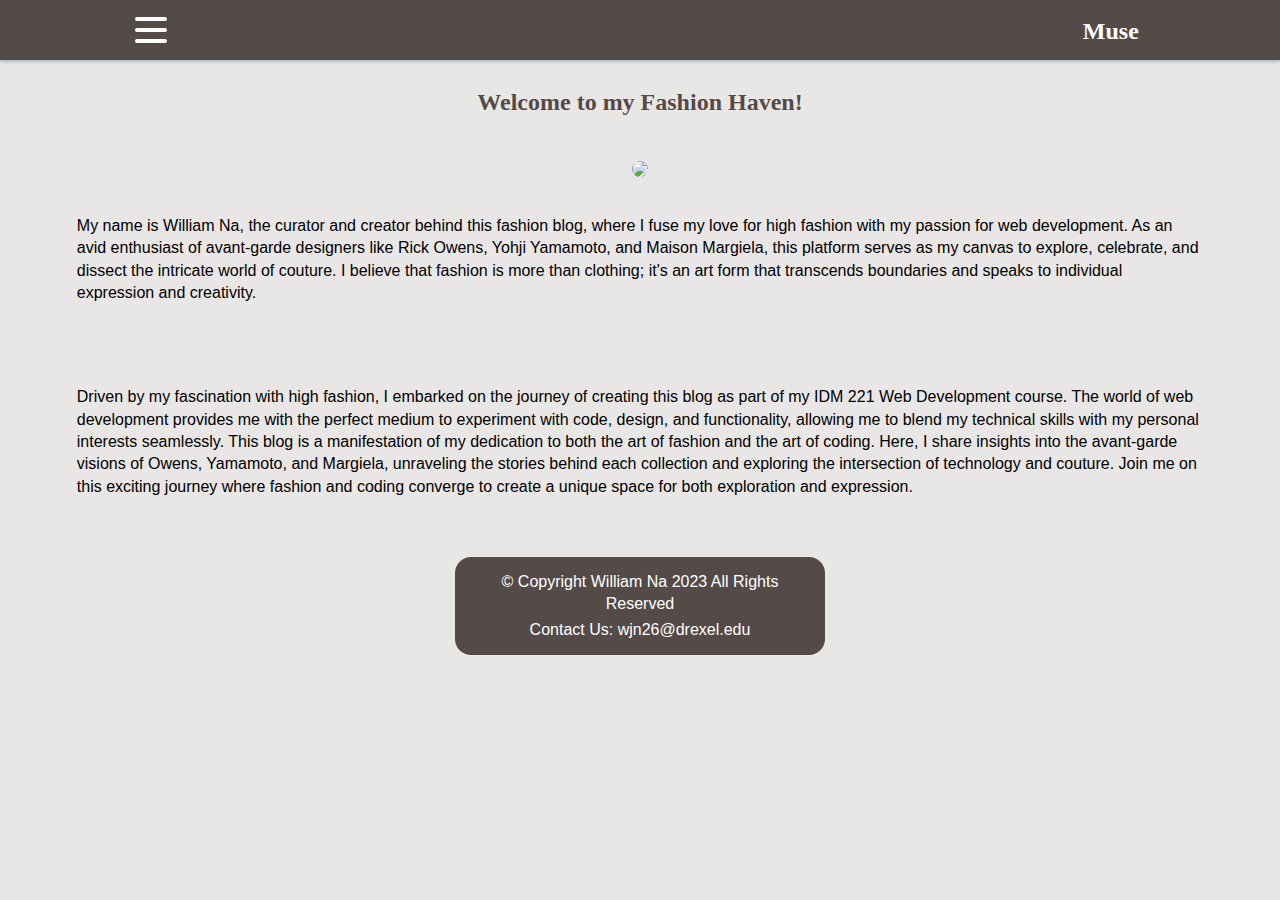
==== about.html @ a91d1cd6 "final draft upload" ====
<!DOCTYPE html>
<html lang="en">
<head>
    <meta charset="UTF-8">
    <meta name="viewport" content="width=device-width, initial-scale=1.0">
    <link href="styles/stylesheet1.css" rel="stylesheet">
    <title>About</title>
</head>
<body>
    <header>
        <nav>
            <div class="navbar">
                <div class="container nav-container">
                  <input class="checkbox" type="checkbox" name="" id="" />
                  <div class="hamburger-lines">
                    <span class="line line1"></span>
                    <span class="line line2"></span>
                    <span class="line line3"></span>
                </div>  
    
                <div class="logo">
                    <a href="index.html" class="nav_branding">Muse</a>
                    
                </div>
    
                <div class="menu-items">
                    <li><a href="maison-margiela.html">Maison Margiela</a></li>
                    <li><a href="yohji-yamamoto.html">Yohji Yamamoto</a></li>
                    <li><a href="rick-owens.html">Rick Owens</a></li>
                    <li><a href="about.html">About</a></li>
                </div>
    
              </div>
            </div>
    
        </nav>
       
    </header>

</head>
<body>
<h2>Welcome to my Fashion Haven! </h2>
<img src="../idm221-wjn26/images/additional-images/about.png">
<p>My name is William Na, the curator and creator behind this fashion blog, where I fuse my love for high fashion with my passion for web development. As an avid enthusiast of avant-garde designers like Rick Owens, Yohji Yamamoto, and Maison Margiela, this platform serves as my canvas to explore, celebrate, and dissect the intricate world of couture. I believe that fashion is more than clothing; it's an art form that transcends boundaries and speaks to individual expression and creativity.</p>

<p>Driven by my fascination with high fashion, I embarked on the journey of creating this blog as part of my IDM 221 Web Development course. The world of web development provides me with the perfect medium to experiment with code, design, and functionality, allowing me to blend my technical skills with my personal interests seamlessly. This blog is a manifestation of my dedication to both the art of fashion and the art of coding. Here, I share insights into the avant-garde visions of Owens, Yamamoto, and Margiela, unraveling the stories behind each collection and exploring the intersection of technology and couture. Join me on this exciting journey where fashion and coding converge to create a unique space for both exploration and expression.</p>
</body>

<footer>

    <p class="footer_p1">&copy; Copyright William Na 2023 All Rights Reserved</p>
    <p class="footer_p2">Contact Us: wjn26@drexel.edu</p>

</footer>

</html>
</html>
---- styles/stylesheet1.css ----
* {
  /* border: 1px solid red; */
  padding: 0;
  margin: 0;
  box-sizing: border-box;
}


@font-face {
    font-family: 'Hedvig_Letters_Sans';
    src: url('../fonts/HedvigLettersSans-Regular.ttf') format('ttf');
    font-weight: normal;
    font-style: normal;
  }
  
  @font-face {
    font-family: 'Hedvig_Letters_Sans';
    src: url('../fonts/HedvigLettersSans-Regular.ttf') format('ttf');
    font-weight: bold;
    font-style: normal;
  }
  
  @font-face {
    font-family: 'Hedvig_Letters_Serif';
    src: url('../fonts/HedvigLettersSerif-Regular-VariableFont_opsz.ttf') format('ttf');
    font-weight: lighter;
    font-style: normal;
  }
  
  @font-face {
    font-family: 'Hedvig_Letters_Serif';
    src: url('../fonts/HedvigLettersSerif-Regular-VariableFont_opsz.ttf') format('ttf');
    font-weight: normal;
    font-style: normal;
  }
  
  @font-face {
    font-family: 'Hedvig_Letters_Serif';
    src: url('../fonts/HedvigLettersSerif-Regular-VariableFont_opsz.ttf') format('ttf');
    font-weight: normal;
    font-style: italic;
  }
  /* @font-face {
    font-family: 'LexendDeca-VariableFont_wght';
    src: url('../fonts/LexendDeca-VariableFont_wght.ttf') format('ttf');
    font-weight: normal;
    font-style: normal;
  } */


  @import url('https://fonts.googleapis.com/css2?family=Lexend+Deca:wght@200&display=swap');



  body {
    background-color: rgb(233, 231, 229);
    font-family: 'roboto', Times, serif;
    margin: 0;
    padding: 0;
    display: flex;
    flex-direction: column;
    align-items: center;
    justify-content: center;
}
 /* GENERAL */

/* Header styles */
header {
    background-color: #121212;
    color: #D4DCDA;
    /* padding: 1em; */
    width: 100%;
}

.nav_branding{
  font-family: "Roboto";
 color: #ffffff;
}



h2 {
 font-family: 'Hedvig_Letters_Sans';
  margin: 1%;
  padding: 1rem;
  color: #544A47;
}

h3 {
  font-family: 'Hedvig_Letters_Sans';
    color: #B3ADA0;
}

/* Navigation styles */
header {
    width: 100%;
}

nav {
    background-color: #544A47;
    color: #D4DCDA;
    /* padding: 1em; */
}

ul {
    display: inline;
}



nav a {
    color: #D4DCDA;
}

/* Main content styles */
/* main {
    background-color: #DDDCD6;
    color: #121212;
    padding: 20px;
} */
.main_content{
  margin-top: 2rem;

}

/* Footer styles */

footer {
  background-color:#544A47;
  font-family: "roboto";
  font-size: 16px;
  line-height: 1.4;
  text-align: center;
  justify-content: space-between;
  margin: 1rem;
  border-radius: 1rem;
  padding: 10px;
  }

  .footer_p1, .footer_p2{
    color: #ffffff;
    font-size:16px;
    font-weight: normal;
    font-family: 'Lexend Deca', sans-serif;
    margin: 1%;
    padding: 0;
    line-height: 1.4;

  }

img{
  margin-top: 1rem;
  display: block;
  margin-left: auto;
  margin-right: auto;
  max-width: 90%;
  border-radius: 0.5rem;

}

.img_box{
 background-color: #dac6ad;
 margin: 1.2rem 1rem 0rem 1rem;
 padding: 0.5rem;
 border-radius: 1rem;
}

h3{
  font-family: 'Hedvig_Letters_Sans';
  margin: 1%;
  padding: 0.5rem 3%;
  color: #3f3937;
  font-size: 18px;
  text-align: center;
}


p {

  font-size:16px;
  font-weight: normal;
  font-family: 'Lexend Deca', sans-serif;
  margin: 2.5%;
  padding: 0.4rem 3.5% 0.7rem 3.5%;
  line-height: 1.4;
}
/* .center {
    display: block;
    margin-left: auto;
    margin-right: auto;
    width: 100%;
  } */

  @import url("https://fonts.googleapis.com/css2?family=Poppins:ital,wght@0,100;0,200;0,300;0,400;0,500;0,600;0,700;0,800;0,900;1,100;1,200;1,300;1,400;1,500;1,600;1,700;1,800;1,900&display=swap");

  
  .container {
    max-width: 1050px;
    width: 100%;
    margin: auto;
  }
  
  .navbar {
    width: 100%;
    box-shadow: 0 1px 4px rgb(146, 161, 176);
  }
  
  .nav-container {
    display: flex;
    justify-content: space-between;
    align-items: center;
    height: 62px;
  }
  
  .navbar .menu-items {
    display: flex;
  }
  
  .navbar .nav-container li {
    list-style: none;

  }
 
  
  .navbar .nav-container a {
    text-decoration: none;
    font-weight: 700;
    padding: 0.7rem;
    font-size: 1.5rem;
   
  }

  li{
    color: #000;
  }
  
  .navbar .nav-container a:hover{
      font-weight: bolder;
  }
  
  .nav-container {
    display: block;
    position: relative;
    height: 60px;
  }


  .nav-container .checkbox {
    position: absolute;
    display: block;
    height: 32px;
    width: 32px;
    top: 20px;
    left: 20px;
    z-index: 5;
    opacity: 0;
    cursor: pointer;
  }
  

  .nav-container .hamburger-lines {
    display: block;
    height: 26px;
    width: 32px;
    position: absolute;
    top: 17px;
    left: 20px;
    z-index: 2;
    display: flex;
    flex-direction: column;
    justify-content: space-between;
  }
  
  .nav-container .hamburger-lines .line {
    display: block;
    height: 4px;
    width: 100%;
    border-radius: 10px;
    background: #ffffff;
  }
  
  .nav-container .hamburger-lines .line1 {
    transform-origin: 0% 0%;
    transition: transform 0.4s ease-in-out;
  }
  
  .nav-container .hamburger-lines .line2 {
    transition: transform 0.2s ease-in-out;
  }
  
  .nav-container .hamburger-lines .line3 {
    transform-origin: 0% 100%;
    transition: transform 0.4s ease-in-out;
  }

  .menu-items{
    padding-top: 80px;
    padding-bottom: 20px;
      /* height: 100vh; */
    max-height:100vh;
    margin-top: 0;
    background-color: #535353; 
    border-radius:0 0 2rem 2rem;
  }

  .navbar .menu-items {
    transform: translateX(-150%); 
    box-shadow: rgb(255, 255, 255);
    width: auto;
    display: flex;
    flex-direction: column;
    margin-left: -40px;
    padding-left: 20px;
    transition: transform 0.5s ease-in-out;
    text-align: center;
  }
  
  .navbar .menu-items li {
    margin-bottom: 1.2rem;
    font-size: 1.5rem;
    font-weight: 500;
  }

  a{
    color: #ffffff;
  }
  
  .logo {
    margin-top: 0.8rem;
    position: absolute;
    top: 5px;
    right: 15px;
  }
  
  .nav-container input[type="checkbox"]:checked ~ .menu-items {
    transform: translateX(0);
  }
  
  .nav-container input[type="checkbox"]:checked ~ .hamburger-lines .line1 {
    transform: rotate(45deg);
  }
  
  .nav-container input[type="checkbox"]:checked ~ .hamburger-lines .line2 {
    transform: scaleY(0);
  }
  
  .nav-container input[type="checkbox"]:checked ~ .hamburger-lines .line3 {
    transform: rotate(-45deg);
  }
  
  .nav-container input[type="checkbox"]:checked ~ .logo{
    display: none;
  }
  

/* Maison-Margiela */
.img_box_2{
  background-color: #c4c3b1;
  margin: 1.2rem 1.3rem 0rem 1rem;
  padding: 0.2rem;
  border-radius: 1rem;
  box-shadow: 5px 5px; 
}


button {
  overflow: visible;
  border: 0;
  padding: 0;
  margin: 1.8rem;
}
.btn.striped-shadow span {
  display: block;
  position: relative;
  z-index: 2;
  border: 5px solid;
}

.btn.striped-shadow.dark span {
  border-color: #393939;
  background: #9ab8ab;
  color: #393939;
}

.btn {
  font-family: 'Bungee Shade', sans-serif;
  height: 80px;
  line-height: 65px;
  display: inline-block;
  letter-spacing: 1px;
  position: relative;
  font-size: 1.35rem;
  transition: opacity .3s, z-index .3s step-end, -webkit-transform .3s;
  transition: opacity .3s, z-index .3s step-end, transform .3s;
  transition: opacity .3s,
    z-index .3s step-end,
    transform .3s,
    -webkit-transform .3s;
  z-index: 1;
  background-color: transparent;
  cursor: pointer;
}

.btn {
  width: 250px;
  height: 48px;
  line-height: 38px;
}


button.btn.striped-shadow.dark:after, button.btn.striped-shadow.dark:before {
  background-image: linear-gradient(
    135deg,
    transparent 0,
    transparent 5px,
    #393939 5px,
    #393939 10px,
    transparent 10px
  );
}

button.btn.striped-shadow:hover:before {
  max-height: calc(100% - 10px);
}

button.btn.striped-shadow:after {
  width: calc(100% - 4px);
  height: 8px;
  left: -10px;
  bottom: -9px;
  background-size: 15px 8px;
  background-repeat: repeat-x;
}
button.btn.striped-shadow:after, button.btn.striped-shadow:before {
  content: '';
  display: block;
  position: absolute;
  z-index: 1;
  transition: max-height .3s, width .3s, -webkit-transform .3s;
  transition: transform .3s, max-height .3s, width .3s;
  transition: transform .3s, max-height .3s, width .3s, -webkit-transform .3s;
}

.btn.striped-shadow:hover {
  -webkit-transform: translate(-12px, 12px);
  -ms-transform: translate(-12px, 12px);
  transform: translate(-12px, 12px);
  z-index: 3;
}

button.btn.striped-shadow:hover:after, button.btn.striped-shadow:hover:before {
  -webkit-transform: translate(12px, -12px);
  -ms-transform: translate(12px, -12px);
  transform: translate(12px, -12px);
}
button.btn.striped-shadow:before {
  width: 8px;
  max-height: calc(100% - 5px);
  height: 100%;
  left: -12px;
  bottom: -5px;
  background-size: 8px 15px;
  background-repeat: repeat-y;
  background-position: 0 100%;
}

.btn_a{
  text-decoration: none;
  color: #383331;
}

/* Maison-Margiela F/W 18 */
.img_box_m18a{
  background-color: #A49393;
  margin: 1.2rem 1.3rem 0rem 1rem;
  padding: 0.2rem;
  border-radius: 1rem;
  box-shadow: 5px 5px; 
}
.img_box_m18b{
  background-color:#EED6D3;
  margin: 1.2rem 1.3rem 0rem 1rem;
  padding: 0.2rem;
  border-radius: 1rem;
  box-shadow: 5px 5px; 
}
.img_box_m18c{
  background-color:#E8B4B8;
  margin: 1.2rem 1.3rem 1rem 1rem;
  padding: 0.2rem;
  border-radius: 1rem;
  box-shadow: 5px 5px; 
  
}

/* Maison-Margiela SS 92*/
.img_box_m92a{
  background-color: #877785;
  margin: 1.2rem 1.3rem 0rem 1rem;
  padding: 0.2rem;
  border-radius: 1rem;
  box-shadow: 5px 5px; 
}
.img_box_m92b{
  background-color:#F0D1BF;
  margin: 1.2rem 1.3rem 0rem 1rem;
  padding: 0.2rem;
  border-radius: 1rem;
  box-shadow: 5px 5px; 
}
.img_box_m92c{
  background-color:#C59894;
  margin: 1.2rem 1.3rem 1rem 1rem;
  padding: 0.2rem;
  border-radius: 1rem;
  box-shadow: 5px 5px; 
  
}



/* Maison-Margiela SS 90*/
.img_box_m90a{
  background-color: #DAE7DD;
  margin: 1.2rem 1.3rem 0rem 1rem;
  padding: 0.2rem;
  border-radius: 1rem;
  box-shadow: 5px 5px; 
}
.img_box_m90b{
  background-color:#DBC39A;
  margin: 1.2rem 1.3rem 0rem 1rem;
  padding: 0.2rem;
  border-radius: 1rem;
  box-shadow: 5px 5px; 
}
.img_box_m90c{
  background-color:#F7C9B6;
  margin: 1.2rem 1.3rem 1rem 1rem;
  padding: 0.2rem;
  border-radius: 1rem;
  box-shadow: 5px 5px; 
  
}



/* Yohji-Yamamoto F/W 91 */
.img_box_y91a{
  background-color: #DAE7DD;
  margin: 1.2rem 1.3rem 0rem 1rem;
  padding: 0.2rem;
  border-radius: 1rem;
  box-shadow: rgba(0, 0, 0, 0.4) 0px 5px, rgba(0, 0, 0, 0.3) 0px 10px, rgba(0, 0, 0, 0.2) 0px 15px, rgba(0, 0, 0, 0.1) 0px 20px, rgba(0, 0, 0, 0.05) 0px 25px;
}

/* box shawdow code from w3school, edited to fit */

.img_box_y91b{
  background-color:#DBC39A;
  margin: 1.2rem 1.3rem 0rem 1rem;
  padding: 0.2rem;
  border-radius: 1rem;
  box-shadow: rgba(0, 0, 0, 0.4) 0px 5px, rgba(0, 0, 0, 0.3) 0px 10px, rgba(0, 0, 0, 0.2) 0px 15px, rgba(0, 0, 0, 0.1) 0px 20px, rgba(0, 0, 0, 0.05) 0px 25px;
}

.img_box_y91c{
  background-color:#F7C9B6;
  margin: 1.2rem 1.3rem 1rem 1rem;
  padding: 0.2rem;
  border-radius: 1rem;
  box-shadow: rgba(0, 0, 0, 0.4) 0px 5px, rgba(0, 0, 0, 0.3) 0px 10px, rgba(0, 0, 0, 0.2) 0px 15px, rgba(0, 0, 0, 0.1) 0px 20px, rgba(0, 0, 0, 0.05) 0px 25px;  
}



/* Yohji-Yamamoto S/S 97 */
.img_box_y97a{
  background-color: #DAE7DD;
  margin: 1.2rem 1.3rem 0rem 1rem;
  padding: 0.2rem;
  border-radius: 1rem;
  box-shadow: rgba(0, 0, 0, 0.4) 0px 5px, rgba(0, 0, 0, 0.3) 0px 10px, rgba(0, 0, 0, 0.2) 0px 15px, rgba(0, 0, 0, 0.1) 0px 20px, rgba(0, 0, 0, 0.05) 0px 25px;  
}

.img_box_y97b{
  background-color:#DBC39A;
  margin: 1.2rem 1.3rem 0rem 1rem;
  padding: 0.2rem;
  border-radius: 1rem;
  box-shadow: rgba(0, 0, 0, 0.4) 0px 5px, rgba(0, 0, 0, 0.3) 0px 10px, rgba(0, 0, 0, 0.2) 0px 15px, rgba(0, 0, 0, 0.1) 0px 20px, rgba(0, 0, 0, 0.05) 0px 25px;  
}

.img_box_y97c{
  background-color:#F7C9B6;
  margin: 1.2rem 1.3rem 1rem 1rem;
  padding: 0.2rem;
  border-radius: 1rem;
  box-shadow: rgba(0, 0, 0, 0.4) 0px 5px, rgba(0, 0, 0, 0.3) 0px 10px, rgba(0, 0, 0, 0.2) 0px 15px, rgba(0, 0, 0, 0.1) 0px 20px, rgba(0, 0, 0, 0.05) 0px 25px;  
}



/* Yohji-Yamamoto S/S 24 */
.img_box_y24a{
  background-color: #DAE7DD;
  margin: 1.2rem 1.3rem 0rem 1rem;
  padding: 0.2rem;
  border-radius: 1rem;
  box-shadow: rgba(0, 0, 0, 0.4) 0px 5px, rgba(0, 0, 0, 0.3) 0px 10px, rgba(0, 0, 0, 0.2) 0px 15px, rgba(0, 0, 0, 0.1) 0px 20px, rgba(0, 0, 0, 0.05) 0px 25px;  
}

.img_box_y24b{
  background-color:#DBC39A;
  margin: 1.2rem 1.3rem 0rem 1rem;
  padding: 0.2rem;
  border-radius: 1rem;
  box-shadow: rgba(0, 0, 0, 0.4) 0px 5px, rgba(0, 0, 0, 0.3) 0px 10px, rgba(0, 0, 0, 0.2) 0px 15px, rgba(0, 0, 0, 0.1) 0px 20px, rgba(0, 0, 0, 0.05) 0px 25px;  
}

.img_box_y24c{
  background-color:#F7C9B6;
  margin: 1.2rem 1.3rem 1rem 1rem;
  padding: 0.2rem;
  border-radius: 1rem;
  box-shadow: rgba(0, 0, 0, 0.4) 0px 5px, rgba(0, 0, 0, 0.3) 0px 10px, rgba(0, 0, 0, 0.2) 0px 15px, rgba(0, 0, 0, 0.1) 0px 20px, rgba(0, 0, 0, 0.05) 0px 25px;  
}



/* Rick-Owens F/W 12 */
.img_box_r12a{
  background-color: #DAE7DD;
  margin: 1.2rem 1.3rem 0rem 1rem;
  padding: 0.2rem;
  border-radius: 1rem;
  box-shadow: 0 15px 20px rgba(0,0,0,0.60), 0 10px 16px rgba(0,0,0,0.14);
}

/* box shawdow code from htmlcssfreebies, edited to fit /
/ button from codepen, edited to fit */


.img_box_r12b{
  background-color:#DBC39A;
  margin: 1.2rem 1.3rem 0rem 1rem;
  padding: 0.2rem;
  border-radius: 1rem;
  box-shadow: 0 15px 20px rgba(0,0,0,0.60), 0 10px 16px rgba(0,0,0,0.14);
}
.img_box_r12c{
  background-color:#F7C9B6;
  margin: 1.2rem 1.3rem 1rem 1rem;
  padding: 0.2rem;
  border-radius: 1rem;
  box-shadow: 0 15px 20px rgba(0,0,0,0.60), 0 10px 16px rgba(0,0,0,0.14);
}



/* Rick-Owens F/W 15 */
.img_box_r15a{
  background-color: #DAE7DD;
  margin: 1.2rem 1.3rem 0rem 1rem;
  padding: 0.2rem;
  border-radius: 1rem;
  box-shadow: 0 15px 20px rgba(0,0,0,0.60), 0 10px 16px rgba(0,0,0,0.14);
}

.img_box_r15b{
  background-color:#DBC39A;
  margin: 1.2rem 1.3rem 0rem 1rem;
  padding: 0.2rem;
  border-radius: 1rem;
  box-shadow: 0 15px 20px rgba(0,0,0,0.60), 0 10px 16px rgba(0,0,0,0.14);
}

.img_box_r15c{
  background-color:#F7C9B6;
  margin: 1.2rem 1.3rem 1rem 1rem;
  padding: 0.2rem;
  border-radius: 1rem;
  box-shadow: 0 15px 20px rgba(0,0,0,0.60), 0 10px 16px rgba(0,0,0,0.14);
}



/* Rick Owens S/S 16 */
.img_box_r16a{
  background-color: #DAE7DD;
  margin: 1.2rem 1.3rem 0rem 1rem;
  padding: 0.2rem;
  border-radius: 1rem;
  box-shadow: 5px 5px; 
}
.img_box_r16b{
  background-color:#DBC39A;
  margin: 1.2rem 1.3rem 0rem 1rem;
  padding: 0.2rem;
  border-radius: 1rem;
  box-shadow: 5px 5px; 
}
.img_box_r16c{
  background-color:#F7C9B6;
  margin: 1.2rem 1.3rem 1rem 1rem;
  padding: 0.2rem;
  border-radius: 1rem;
  box-shadow: 5px 5px; 
  
}
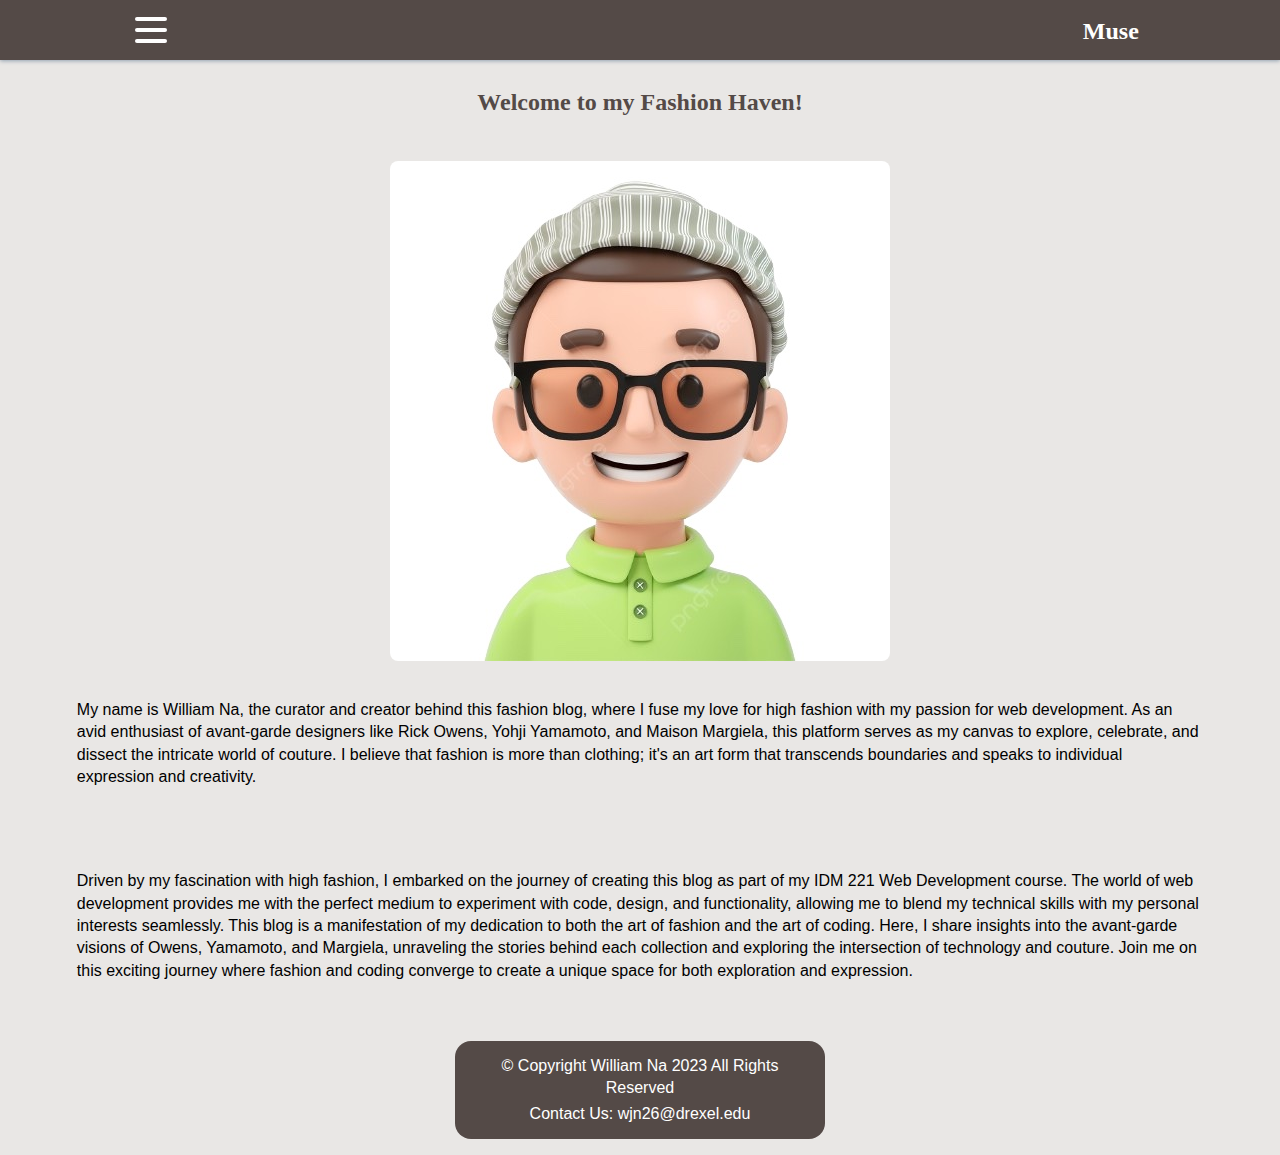
==== commit 025c9841: "test" ====
--- a/about.html
+++ b/about.html
@@ -40,7 +40,7 @@
 </head>
 <body>
 <h2>Welcome to my Fashion Haven! </h2>
-<img src="../idm221-wjn26/images/additional-images/about.png">
+<img src="./images/additional-images/about.jpeg">
 <p>My name is William Na, the curator and creator behind this fashion blog, where I fuse my love for high fashion with my passion for web development. As an avid enthusiast of avant-garde designers like Rick Owens, Yohji Yamamoto, and Maison Margiela, this platform serves as my canvas to explore, celebrate, and dissect the intricate world of couture. I believe that fashion is more than clothing; it's an art form that transcends boundaries and speaks to individual expression and creativity.</p>
 
 <p>Driven by my fascination with high fashion, I embarked on the journey of creating this blog as part of my IDM 221 Web Development course. The world of web development provides me with the perfect medium to experiment with code, design, and functionality, allowing me to blend my technical skills with my personal interests seamlessly. This blog is a manifestation of my dedication to both the art of fashion and the art of coding. Here, I share insights into the avant-garde visions of Owens, Yamamoto, and Margiela, unraveling the stories behind each collection and exploring the intersection of technology and couture. Join me on this exciting journey where fashion and coding converge to create a unique space for both exploration and expression.</p>
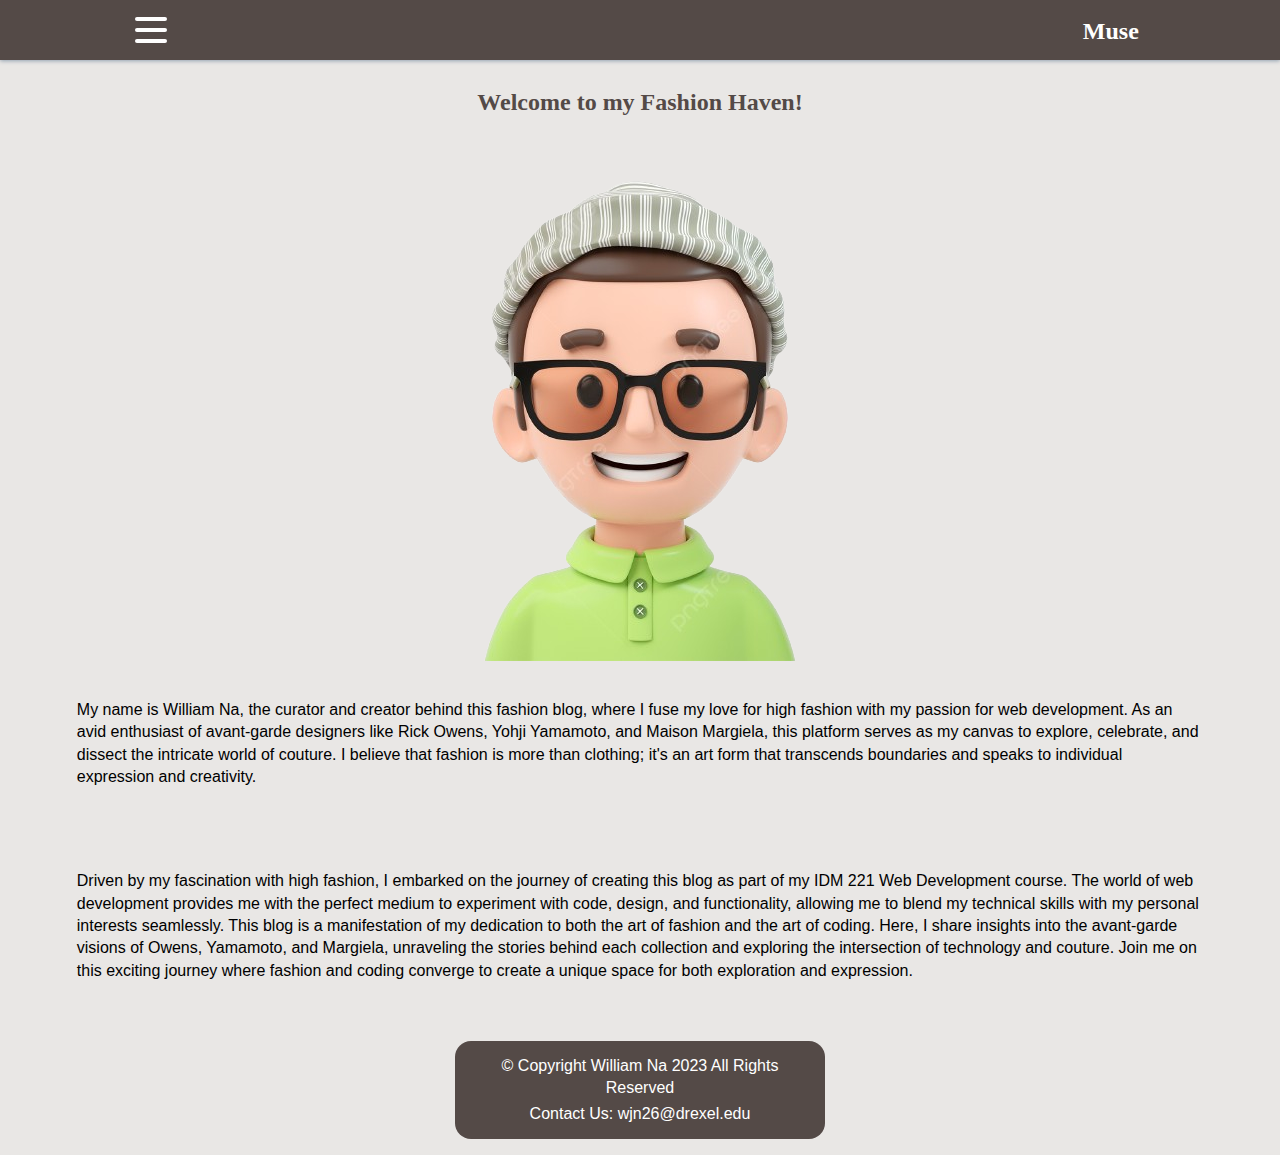
==== commit 08d9d2be: "about image fixed" ====
--- a/about.html
+++ b/about.html
@@ -40,7 +40,7 @@
 </head>
 <body>
 <h2>Welcome to my Fashion Haven! </h2>
-<img src="./images/additional-images/about.jpeg">
+<img src="./images/additional-images/about.png">
 <p>My name is William Na, the curator and creator behind this fashion blog, where I fuse my love for high fashion with my passion for web development. As an avid enthusiast of avant-garde designers like Rick Owens, Yohji Yamamoto, and Maison Margiela, this platform serves as my canvas to explore, celebrate, and dissect the intricate world of couture. I believe that fashion is more than clothing; it's an art form that transcends boundaries and speaks to individual expression and creativity.</p>
 
 <p>Driven by my fascination with high fashion, I embarked on the journey of creating this blog as part of my IDM 221 Web Development course. The world of web development provides me with the perfect medium to experiment with code, design, and functionality, allowing me to blend my technical skills with my personal interests seamlessly. This blog is a manifestation of my dedication to both the art of fashion and the art of coding. Here, I share insights into the avant-garde visions of Owens, Yamamoto, and Margiela, unraveling the stories behind each collection and exploring the intersection of technology and couture. Join me on this exciting journey where fashion and coding converge to create a unique space for both exploration and expression.</p>
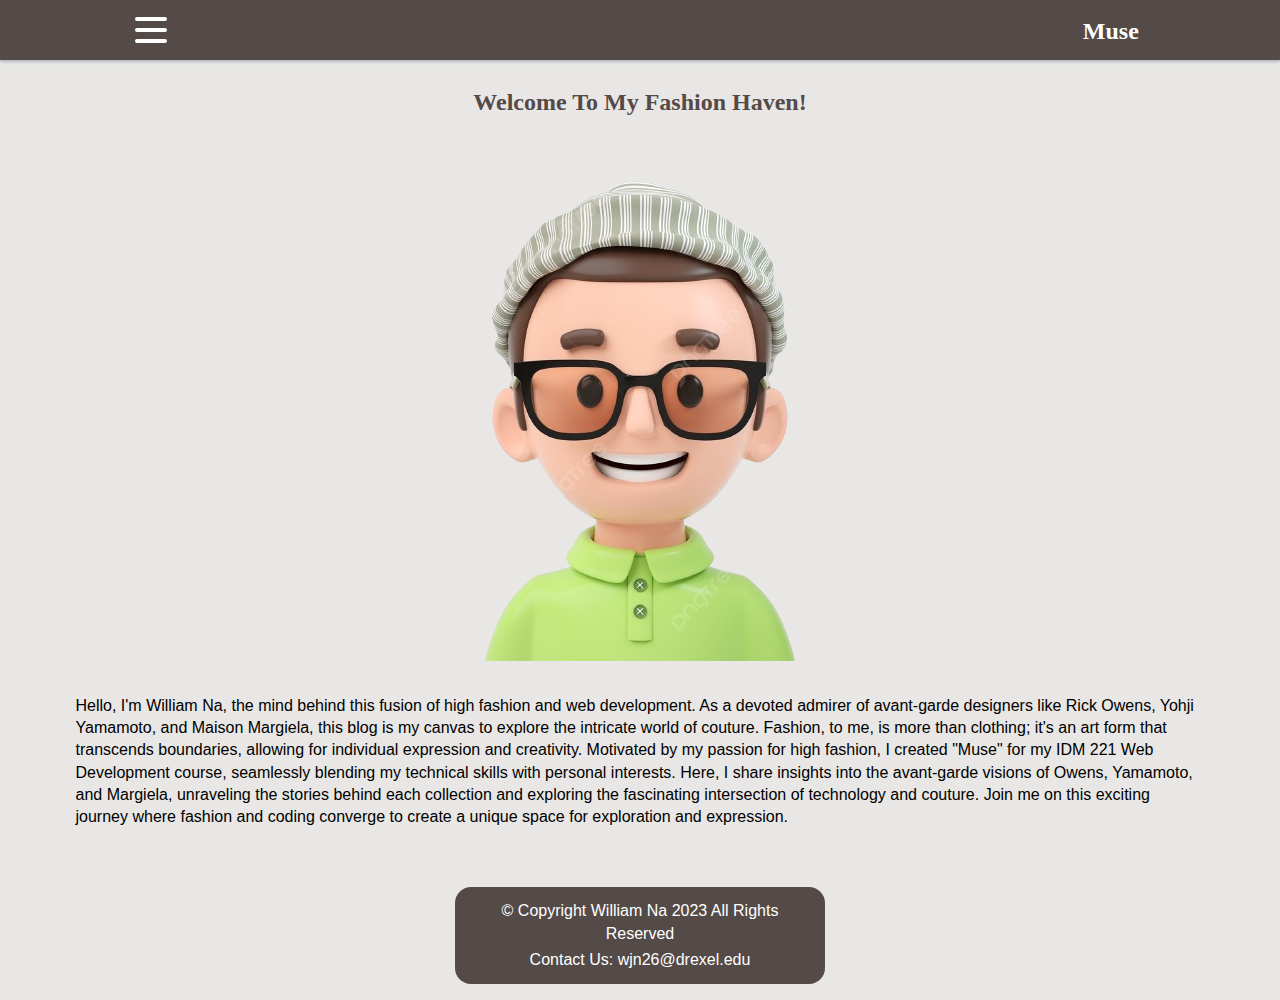
==== commit e9554278: "updated about page" ====
--- a/about.html
+++ b/about.html
@@ -39,11 +39,10 @@
 
 </head>
 <body>
-<h2>Welcome to my Fashion Haven! </h2>
+<h2>Welcome To My Fashion Haven! </h2>
 <img src="./images/additional-images/about.png">
-<p>My name is William Na, the curator and creator behind this fashion blog, where I fuse my love for high fashion with my passion for web development. As an avid enthusiast of avant-garde designers like Rick Owens, Yohji Yamamoto, and Maison Margiela, this platform serves as my canvas to explore, celebrate, and dissect the intricate world of couture. I believe that fashion is more than clothing; it's an art form that transcends boundaries and speaks to individual expression and creativity.</p>
+<p>Hello, I'm William Na, the mind behind this fusion of high fashion and web development. As a devoted admirer of avant-garde designers like Rick Owens, Yohji Yamamoto, and Maison Margiela, this blog is my canvas to explore the intricate world of couture. Fashion, to me, is more than clothing; it's an art form that transcends boundaries, allowing for individual expression and creativity. Motivated by my passion for high fashion, I created "Muse" for my IDM 221 Web Development course, seamlessly blending my technical skills with personal interests. Here, I share insights into the avant-garde visions of Owens, Yamamoto, and Margiela, unraveling the stories behind each collection and exploring the fascinating intersection of technology and couture. Join me on this exciting journey where fashion and coding converge to create a unique space for exploration and expression.</p>
 
-<p>Driven by my fascination with high fashion, I embarked on the journey of creating this blog as part of my IDM 221 Web Development course. The world of web development provides me with the perfect medium to experiment with code, design, and functionality, allowing me to blend my technical skills with my personal interests seamlessly. This blog is a manifestation of my dedication to both the art of fashion and the art of coding. Here, I share insights into the avant-garde visions of Owens, Yamamoto, and Margiela, unraveling the stories behind each collection and exploring the intersection of technology and couture. Join me on this exciting journey where fashion and coding converge to create a unique space for both exploration and expression.</p>
 </body>
 
 <footer>
--- a/styles/stylesheet1.css
+++ b/styles/stylesheet1.css
@@ -180,8 +180,8 @@
   font-size:16px;
   font-weight: normal;
   font-family: 'Lexend Deca', sans-serif;
-  margin: 2.5%;
-  padding: 0.4rem 3.5% 0.7rem 3.5%;
+  margin: 2.4%;
+  padding: 0.2rem 3.5% 0.7rem 3.5%;
   line-height: 1.4;
 }
 /* .center {
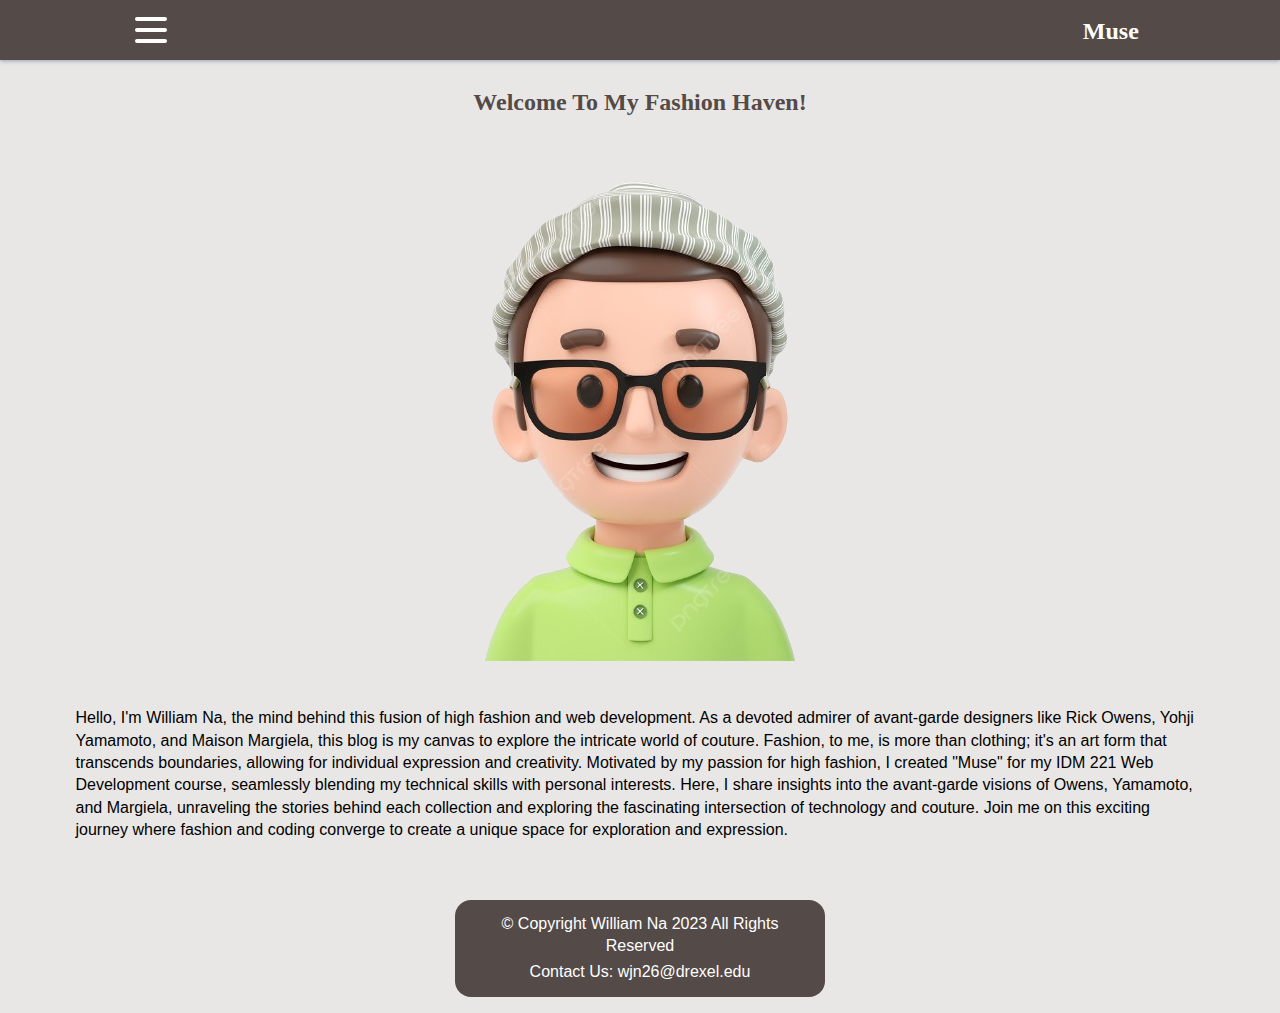
==== commit 58c595d1: "updated color palette" ====
--- a/about.html
+++ b/about.html
@@ -41,8 +41,8 @@
 <body>
 <h2>Welcome To My Fashion Haven! </h2>
 <img src="./images/additional-images/about.png">
-<p>Hello, I'm William Na, the mind behind this fusion of high fashion and web development. As a devoted admirer of avant-garde designers like Rick Owens, Yohji Yamamoto, and Maison Margiela, this blog is my canvas to explore the intricate world of couture. Fashion, to me, is more than clothing; it's an art form that transcends boundaries, allowing for individual expression and creativity. Motivated by my passion for high fashion, I created "Muse" for my IDM 221 Web Development course, seamlessly blending my technical skills with personal interests. Here, I share insights into the avant-garde visions of Owens, Yamamoto, and Margiela, unraveling the stories behind each collection and exploring the fascinating intersection of technology and couture. Join me on this exciting journey where fashion and coding converge to create a unique space for exploration and expression.</p>
 
+<p class="about_description">Hello, I'm William Na, the mind behind this fusion of high fashion and web development. As a devoted admirer of avant-garde designers like Rick Owens, Yohji Yamamoto, and Maison Margiela, this blog is my canvas to explore the intricate world of couture. Fashion, to me, is more than clothing; it's an art form that transcends boundaries, allowing for individual expression and creativity. Motivated by my passion for high fashion, I created "Muse" for my IDM 221 Web Development course, seamlessly blending my technical skills with personal interests. Here, I share insights into the avant-garde visions of Owens, Yamamoto, and Margiela, unraveling the stories behind each collection and exploring the fascinating intersection of technology and couture. Join me on this exciting journey where fashion and coding converge to create a unique space for exploration and expression.</p>
 </body>
 
 <footer>
--- a/styles/stylesheet1.css
+++ b/styles/stylesheet1.css
@@ -352,6 +352,10 @@
     display: none;
   }
   
+/* About-Customization */
+.about_description{
+  padding-top: 1rem;
+}  
 
 /* Maison-Margiela */
 .img_box_2{
@@ -547,7 +551,7 @@
 
 /* Yohji-Yamamoto F/W 91 */
 .img_box_y91a{
-  background-color: #DAE7DD;
+  background-color: #E6E6FA;
   margin: 1.2rem 1.3rem 0rem 1rem;
   padding: 0.2rem;
   border-radius: 1rem;
@@ -557,7 +561,7 @@
 /* box shawdow code from w3school, edited to fit */
 
 .img_box_y91b{
-  background-color:#DBC39A;
+  background-color:#FFDAB9;
   margin: 1.2rem 1.3rem 0rem 1rem;
   padding: 0.2rem;
   border-radius: 1rem;
@@ -565,7 +569,7 @@
 }
 
 .img_box_y91c{
-  background-color:#F7C9B6;
+  background-color:#98FB98;
   margin: 1.2rem 1.3rem 1rem 1rem;
   padding: 0.2rem;
   border-radius: 1rem;
@@ -576,7 +580,7 @@
 
 /* Yohji-Yamamoto S/S 97 */
 .img_box_y97a{
-  background-color: #DAE7DD;
+  background-color: #FFA07A;
   margin: 1.2rem 1.3rem 0rem 1rem;
   padding: 0.2rem;
   border-radius: 1rem;
@@ -584,7 +588,7 @@
 }
 
 .img_box_y97b{
-  background-color:#DBC39A;
+  background-color:#FFD700;
   margin: 1.2rem 1.3rem 0rem 1rem;
   padding: 0.2rem;
   border-radius: 1rem;
@@ -592,7 +596,7 @@
 }
 
 .img_box_y97c{
-  background-color:#F7C9B6;
+  background-color:#FF6347;
   margin: 1.2rem 1.3rem 1rem 1rem;
   padding: 0.2rem;
   border-radius: 1rem;
@@ -603,7 +607,7 @@
 
 /* Yohji-Yamamoto S/S 24 */
 .img_box_y24a{
-  background-color: #DAE7DD;
+  background-color: #AFEEEE;
   margin: 1.2rem 1.3rem 0rem 1rem;
   padding: 0.2rem;
   border-radius: 1rem;
@@ -611,7 +615,7 @@
 }
 
 .img_box_y24b{
-  background-color:#DBC39A;
+  background-color:#FFB6C1;
   margin: 1.2rem 1.3rem 0rem 1rem;
   padding: 0.2rem;
   border-radius: 1rem;
@@ -619,7 +623,7 @@
 }
 
 .img_box_y24c{
-  background-color:#F7C9B6;
+  background-color:#00FA9A;
   margin: 1.2rem 1.3rem 1rem 1rem;
   padding: 0.2rem;
   border-radius: 1rem;
@@ -630,7 +634,7 @@
 
 /* Rick-Owens F/W 12 */
 .img_box_r12a{
-  background-color: #DAE7DD;
+  background-color: #B0C4DE;
   margin: 1.2rem 1.3rem 0rem 1rem;
   padding: 0.2rem;
   border-radius: 1rem;
@@ -642,14 +646,14 @@
 
 
 .img_box_r12b{
-  background-color:#DBC39A;
+  background-color:#ADD8E6;
   margin: 1.2rem 1.3rem 0rem 1rem;
   padding: 0.2rem;
   border-radius: 1rem;
   box-shadow: 0 15px 20px rgba(0,0,0,0.60), 0 10px 16px rgba(0,0,0,0.14);
 }
 .img_box_r12c{
-  background-color:#F7C9B6;
+  background-color:#BC8F8F;
   margin: 1.2rem 1.3rem 1rem 1rem;
   padding: 0.2rem;
   border-radius: 1rem;
@@ -660,7 +664,7 @@
 
 /* Rick-Owens F/W 15 */
 .img_box_r15a{
-  background-color: #DAE7DD;
+  background-color: #E6E6FA;
   margin: 1.2rem 1.3rem 0rem 1rem;
   padding: 0.2rem;
   border-radius: 1rem;
@@ -668,7 +672,7 @@
 }
 
 .img_box_r15b{
-  background-color:#DBC39A;
+  background-color:#D8BFD8;
   margin: 1.2rem 1.3rem 0rem 1rem;
   padding: 0.2rem;
   border-radius: 1rem;
@@ -676,7 +680,7 @@
 }
 
 .img_box_r15c{
-  background-color:#F7C9B6;
+  background-color:#C0C0C0;
   margin: 1.2rem 1.3rem 1rem 1rem;
   padding: 0.2rem;
   border-radius: 1rem;
@@ -687,21 +691,21 @@
 
 /* Rick Owens S/S 16 */
 .img_box_r16a{
-  background-color: #DAE7DD;
+  background-color: #98FB98;
   margin: 1.2rem 1.3rem 0rem 1rem;
   padding: 0.2rem;
   border-radius: 1rem;
   box-shadow: 5px 5px; 
 }
 .img_box_r16b{
-  background-color:#DBC39A;
+  background-color:#B0E0E6;
   margin: 1.2rem 1.3rem 0rem 1rem;
   padding: 0.2rem;
   border-radius: 1rem;
   box-shadow: 5px 5px; 
 }
 .img_box_r16c{
-  background-color:#F7C9B6;
+  background-color:#D8BFD8;
   margin: 1.2rem 1.3rem 1rem 1rem;
   padding: 0.2rem;
   border-radius: 1rem;
